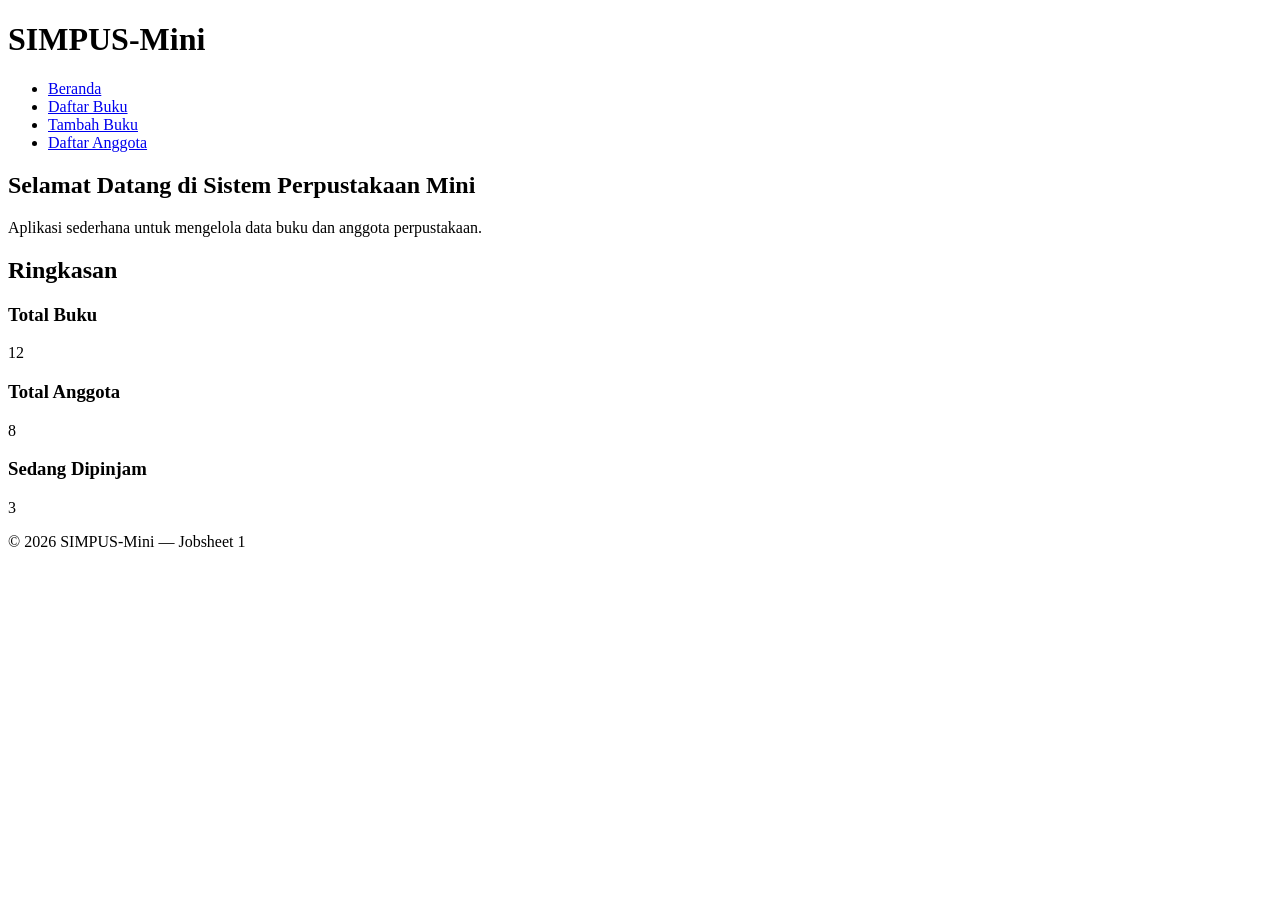
==== index.html @ 4033503d "Jobsheet 1" ====
<!DOCTYPE html>
<html lang="id">
<head>
    <meta charset="UTF-8">
    <title>SIMPUS-Mini | Beranda</title>
</head>
<body>
    <header>
        <h1>SIMPUS-Mini</h1>
        <nav>
            <ul>
                <li><a href="index.html">Beranda</a></li>
                <li><a href="buku/list.html">Daftar Buku</a></li>
                <li><a href="buku/tambah.html">Tambah Buku</a></li>
                <li><a href="anggota/list.html">Daftar Anggota</a></li>
                <!-- <li><a href="anggota/tambah.html">Tambah Anggota</a></li> -->
            </ul>
        </nav>
    </header>

    <main>
        <section>
            <h2>Selamat Datang di Sistem Perpustakaan Mini</h2>
            <p>Aplikasi sederhana untuk mengelola data buku dan anggota perpustakaan.</p>
        </section>

        <section>
            <h2>Ringkasan</h2>
            <article>
                <h3>Total Buku</h3>
                <p>12</p>
            </article>
            <article>
                <h3>Total Anggota</h3>
                <p>8</p>
            </article>
            <article>
                <h3>Sedang Dipinjam</h3>
                <p>3</p>
            </article>
        </section>
    </main>

    <footer>
        <p>&copy; 2026 SIMPUS-Mini &mdash; Jobsheet 1</p>
    </footer>
</body>
</html>
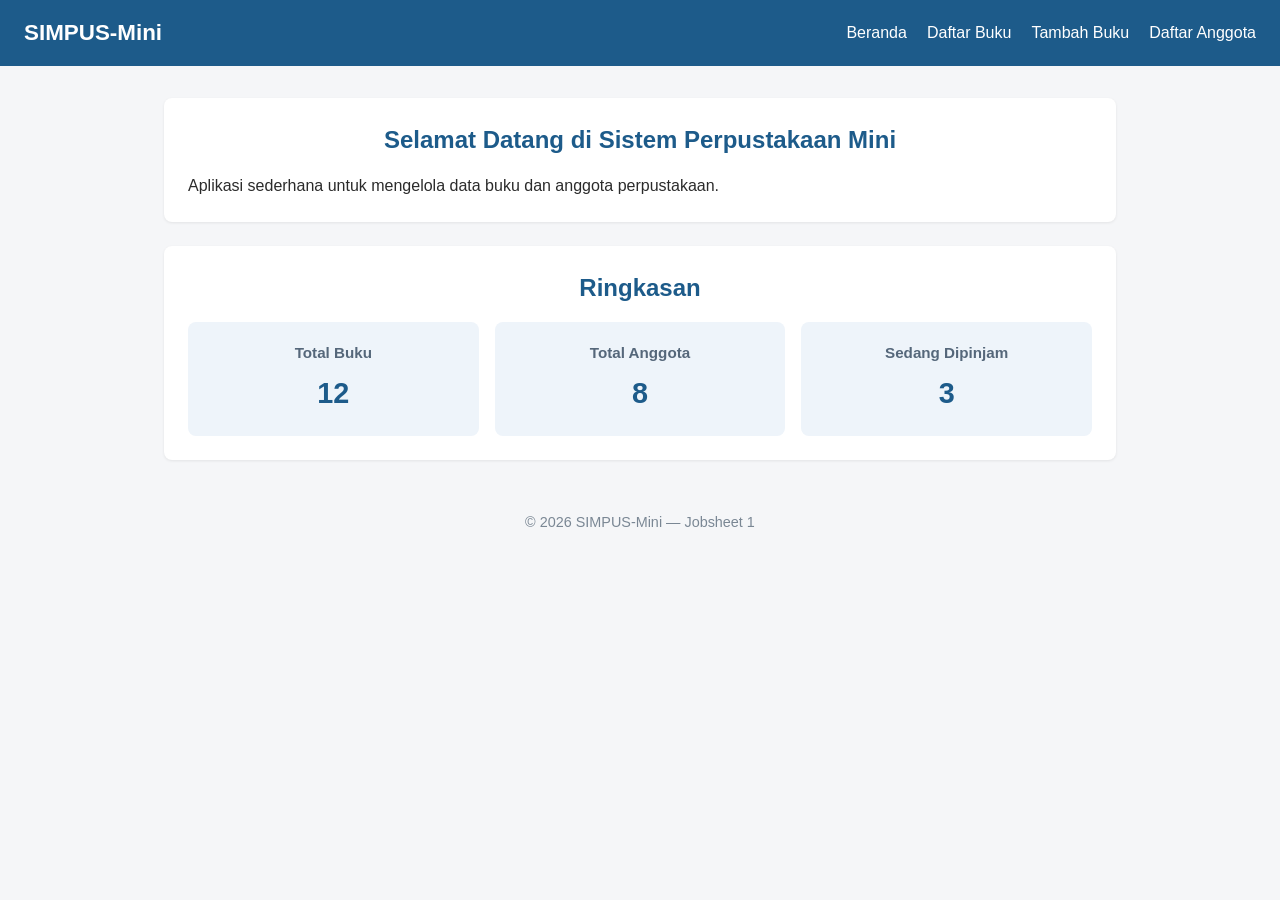
==== commit 39c5337b: "Jobsheet 2 - Tambah style css dan link href ke css untuk setiap halaman" ====
--- a/index.html
+++ b/index.html
@@ -3,6 +3,7 @@
 <head>
     <meta charset="UTF-8">
     <title>SIMPUS-Mini | Beranda</title>
+    <link rel="stylesheet" href="assets/css/style.css">
 </head>
 <body>
     <header>
@@ -23,22 +24,23 @@
             <h2>Selamat Datang di Sistem Perpustakaan Mini</h2>
             <p>Aplikasi sederhana untuk mengelola data buku dan anggota perpustakaan.</p>
         </section>
-
         <section>
             <h2>Ringkasan</h2>
-            <article>
-                <h3>Total Buku</h3>
-                <p>12</p>
-            </article>
-            <article>
-                <h3>Total Anggota</h3>
-                <p>8</p>
-            </article>
-            <article>
-                <h3>Sedang Dipinjam</h3>
-                <p>3</p>
-            </article>
-        </section>
+            <div class="kartu-statistik">
+                <article>
+                    <h3>Total Buku</h3>
+                    <p>12</p>
+                </article>
+                <article>
+                    <h3>Total Anggota</h3>
+                    <p>8</p>
+                </article>
+                <article>
+                    <h3>Sedang Dipinjam</h3>
+                    <p>3</p>
+                </article>
+            </div>
+            </section>
     </main>
 
     <footer>
--- a/assets/css/style.css
+++ b/assets/css/style.css
@@ -0,0 +1,191 @@
+/* ===== Reset & Base ===== */
+* {
+    box-sizing: border-box;
+    margin: 0;
+    padding: 0;
+}
+
+body {
+    font-family: "Segoe UI", Arial, sans-serif;
+    color: #2b2b2b;
+    background-color: #f5f6f8;
+    line-height: 1.5;
+}
+
+a {
+    color: #1d5b8a;
+    text-decoration: none;
+}
+
+a:hover {
+    text-decoration: underline;
+}
+
+/* ===== Header & Navbar (Flexbox) ===== */
+header {
+    background-color: #1d5b8a;
+    color: #fff;
+    padding: 1rem 1.5rem;
+    display: flex;
+    align-items: center;
+    justify-content: space-between;
+    flex-wrap: wrap;
+}
+
+header h1 {
+    font-size: 1.4rem;
+}
+
+header nav ul {
+    list-style: none;
+    display: flex;
+    gap: 1.25rem;
+}
+
+header nav a {
+    color: #fff;
+    font-weight: 500;
+}
+
+/* ===== Main Layout ===== */
+main {
+    max-width: 1000px;
+    margin: 2rem auto;
+    padding: 0 1.5rem;
+}
+
+section {
+    background-color: #fff;
+    border-radius: 8px;
+    padding: 1.5rem;
+    margin-bottom: 1.5rem;
+    box-shadow: 0 1px 3px rgba(0, 0, 0, 0.08);
+}
+
+section h2 {
+    margin-bottom: 1rem;
+    color: #1d5b8a;
+    text-align: center;
+}
+
+/* ===== Kartu Statistik (CSS Grid) ===== */
+main section .kartu-statistik {
+    display: grid;
+    grid-template-columns: repeat(3, 1fr);
+    gap: 1rem;
+    flex-wrap: wrap;
+}
+
+main section:nth-of-type(2) .kartu-statistik {
+    display: grid;
+    grid-template-columns: repeat(3, 1fr);
+    gap: 1rem;
+    flex-wrap: wrap;
+}
+
+main section:nth-of-type(2) article {
+    background-color: #eef4fa;
+    border-radius: 8px;
+    padding: 1.25rem;
+    text-align: center;
+}
+
+main section:nth-of-type(2) article h3 {
+    font-size: 0.95rem;
+    color: #55677a;
+    margin-bottom: 0.5rem;
+}
+
+main section:nth-of-type(2) article p {
+    font-size: 1.8rem;
+    font-weight: 700;
+    color: #1d5b8a;
+}
+
+/* ===== Tabel ===== */
+table {
+    width: 100%;
+    border-collapse: collapse;
+}
+
+th, td {
+    text-align: left;
+    padding: 0.65rem 0.75rem;
+    border-bottom: 1px solid #e2e6ea;
+}
+
+thead {
+    background-color: #1d5b8a;
+    color: #fff;
+}
+
+tbody tr:nth-child(even) {
+    background-color: #f7f9fb;
+}
+
+tbody tr:hover {
+    background-color: #eef4fa;
+}
+
+td button {
+    padding: 0.35rem 0.7rem;
+    margin-right: 0.35rem;
+    border: none;
+    border-radius: 4px;
+    cursor: pointer;
+    font-size: 0.85rem;
+}
+
+td button:first-of-type {
+    background-color: #f0ad4e;
+    color: #fff;
+}
+
+td button:last-of-type {
+    background-color: #d9534f;
+    color: #fff;
+}
+
+/* ===== Form ===== */
+form p {
+    margin-bottom: 1rem;
+}
+
+form label {
+    display: block;
+    margin-bottom: 0.35rem;
+    font-weight: 600;
+    color: #444;
+}
+
+form input,
+form select {
+    width: 100%;
+    max-width: 400px;
+    padding: 0.55rem 0.7rem;
+    border: 1px solid #cdd4da;
+    border-radius: 4px;
+    font-size: 1rem;
+}
+
+form button[type="submit"] {
+    background-color: #1d5b8a;
+    color: #fff;
+    border: none;
+    padding: 0.6rem 1.5rem;
+    border-radius: 4px;
+    font-size: 1rem;
+    cursor: pointer;
+}
+
+form button[type="submit"]:hover {
+    background-color: #164869;
+}
+
+/* ===== Footer ===== */
+footer {
+    text-align: center;
+    padding: 1.25rem;
+    color: #7a8794;
+    font-size: 0.9rem;
+}
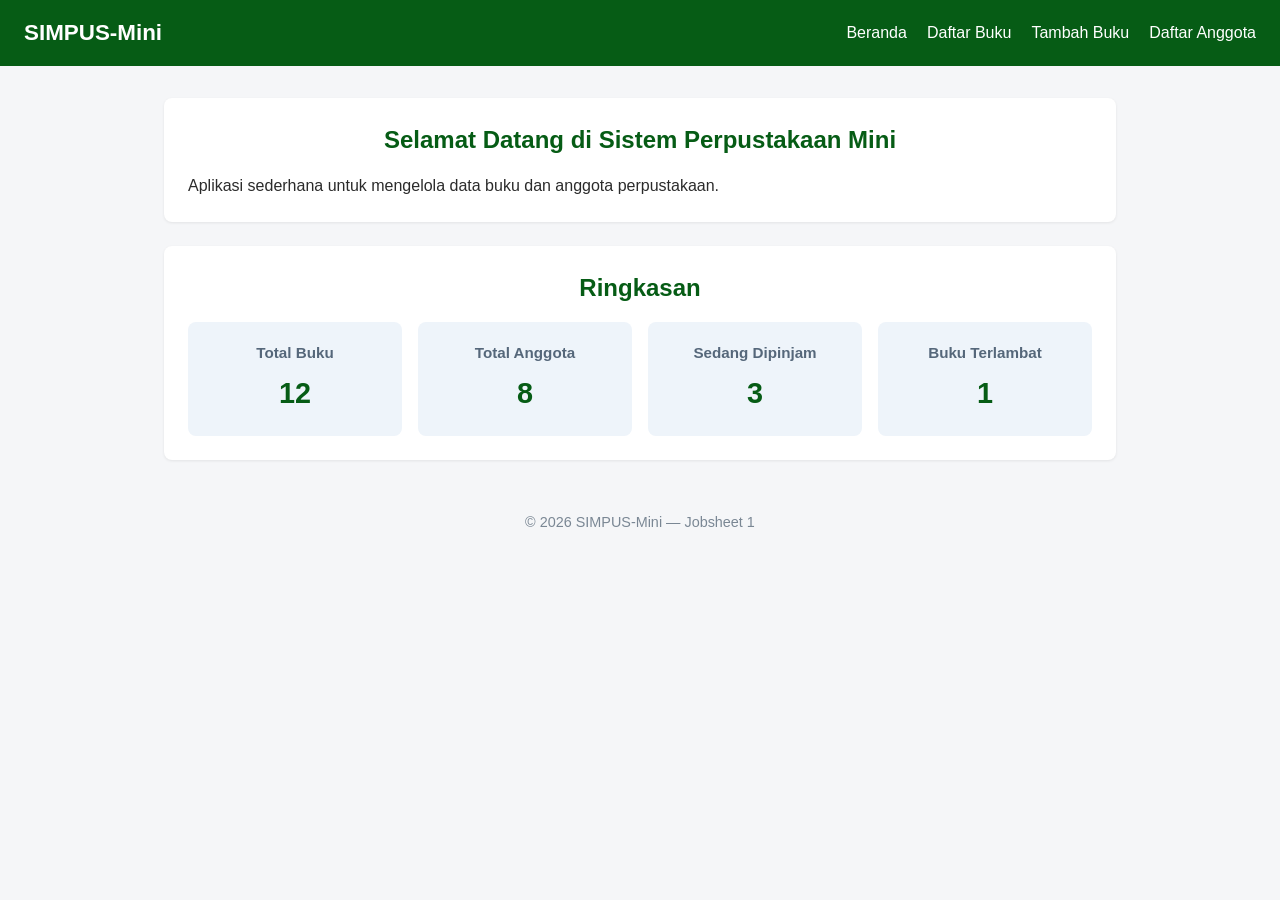
==== commit d9030b28: "update: Jobsheet 2 latihan" ====
--- a/index.html
+++ b/index.html
@@ -39,8 +39,12 @@
                     <h3>Sedang Dipinjam</h3>
                     <p>3</p>
                 </article>
+                <article>
+                    <h3>Buku Terlambat</h3>
+                    <p>1</p>
+                </article>
             </div>
-            </section>
+        </section>
     </main>
 
     <footer>
--- a/assets/css/style.css
+++ b/assets/css/style.css
@@ -11,9 +11,9 @@
     background-color: #f5f6f8;
     line-height: 1.5;
 }
-
+/* #1d5b8a */
 a {
-    color: #1d5b8a;
+    color: #065c15;
     text-decoration: none;
 }
 
@@ -23,7 +23,7 @@
 
 /* ===== Header & Navbar (Flexbox) ===== */
 header {
-    background-color: #1d5b8a;
+    background-color: #065c15;
     color: #fff;
     padding: 1rem 1.5rem;
     display: flex;
@@ -64,21 +64,21 @@
 
 section h2 {
     margin-bottom: 1rem;
-    color: #1d5b8a;
+    color: #065c15;
     text-align: center;
 }
 
 /* ===== Kartu Statistik (CSS Grid) ===== */
 main section .kartu-statistik {
     display: grid;
-    grid-template-columns: repeat(3, 1fr);
+    grid-template-columns: repeat(4, 1fr);
     gap: 1rem;
     flex-wrap: wrap;
 }
 
 main section:nth-of-type(2) .kartu-statistik {
     display: grid;
-    grid-template-columns: repeat(3, 1fr);
+    grid-template-columns: repeat(4, 1fr);
     gap: 1rem;
     flex-wrap: wrap;
 }
@@ -99,7 +99,7 @@
 main section:nth-of-type(2) article p {
     font-size: 1.8rem;
     font-weight: 700;
-    color: #1d5b8a;
+    color: #065c15;
 }
 
 /* ===== Tabel ===== */
@@ -115,7 +115,7 @@
 }
 
 thead {
-    background-color: #1d5b8a;
+    background-color: #065c15;
     color: #fff;
 }
 
@@ -136,12 +136,27 @@
     font-size: 0.85rem;
 }
 
-td button:first-of-type {
+/* td button:first-of-type {
     background-color: #f0ad4e;
     color: #fff;
 }
 
 td button:last-of-type {
+    background-color: #d9534f;
+    color: #fff;
+} */
+
+.btn-detail {
+    background-color: #5bc0de;
+    color: #fff;
+}
+
+.btn-edit {
+    background-color: #f0ad4e;
+    color: #fff;
+}
+
+.btn-hapus {
     background-color: #d9534f;
     color: #fff;
 }
@@ -169,10 +184,11 @@
 }
 
 form button[type="submit"] {
-    background-color: #1d5b8a;
+    background-color: #065c15;
     color: #fff;
     border: none;
     padding: 0.6rem 1.5rem;
+
     border-radius: 4px;
     font-size: 1rem;
     cursor: pointer;
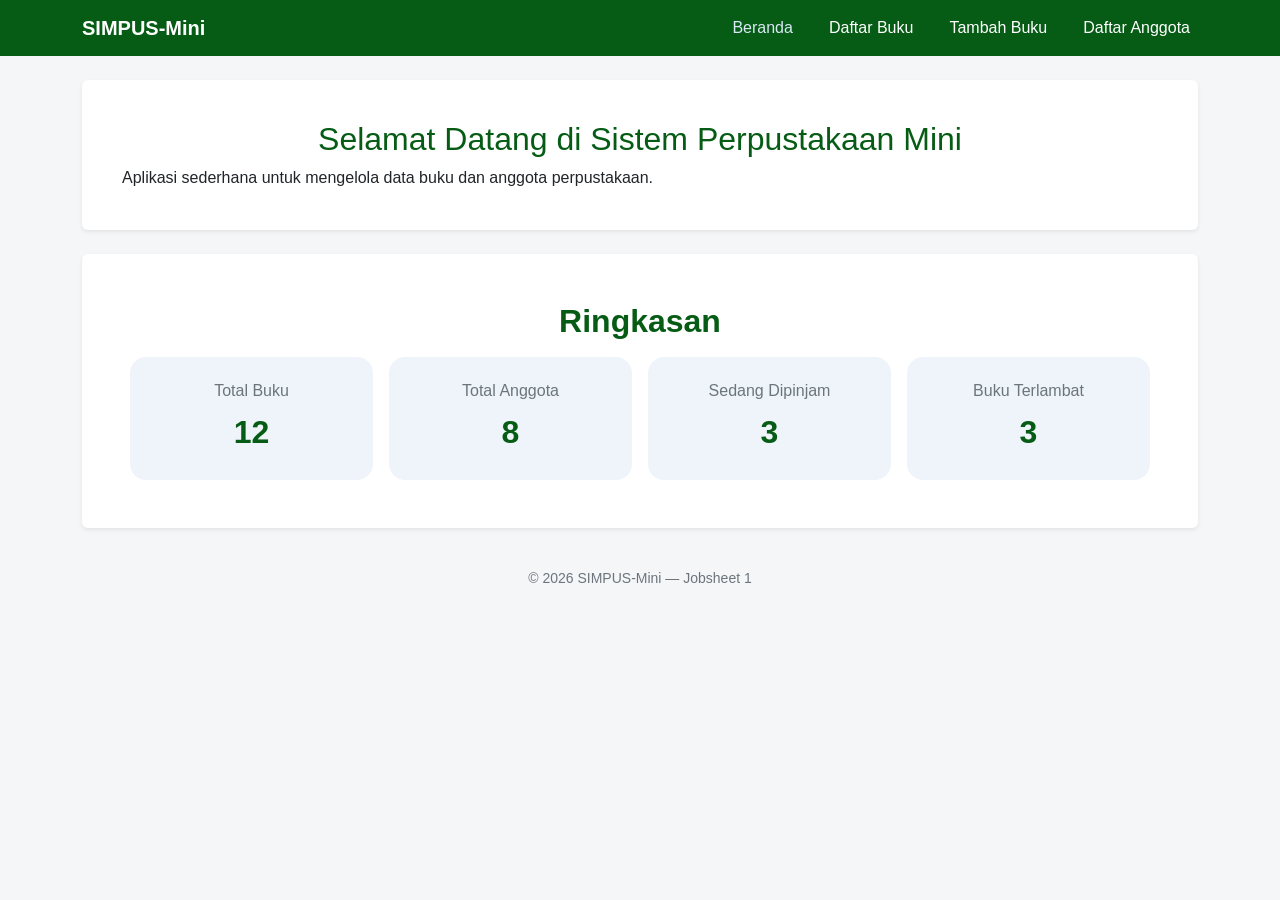
==== commit ad19a7e8: "Jobsheet 3 - Responsive Design Bootstrap" ====
--- a/index.html
+++ b/index.html
@@ -2,53 +2,75 @@
 <html lang="id">
 <head>
     <meta charset="UTF-8">
+    <meta name="viewport" content="width=device-width, initial-scale=1">
     <title>SIMPUS-Mini | Beranda</title>
+    <link href="https://cdn.jsdelivr.net/npm/bootstrap@5.3.3/dist/css/bootstrap.min.css" rel="stylesheet">
     <link rel="stylesheet" href="assets/css/style.css">
 </head>
 <body>
-    <header>
-        <h1>SIMPUS-Mini</h1>
-        <nav>
-            <ul>
-                <li><a href="index.html">Beranda</a></li>
-                <li><a href="buku/list.html">Daftar Buku</a></li>
-                <li><a href="buku/tambah.html">Tambah Buku</a></li>
-                <li><a href="anggota/list.html">Daftar Anggota</a></li>
-                <!-- <li><a href="anggota/tambah.html">Tambah Anggota</a></li> -->
-            </ul>
-        </nav>
+    <header class="navbar navbar-expand-lg navbar-dark" style="background-color:#065c15;">
+        <div class="container">
+            <a class="navbar-brand fw-semibold" href="index.html">SIMPUS-Mini</a>
+            <button class="navbar-toggler" type="button" data-bs-toggle="collapse" data-bs-target="#navMenu" aria-controls="navMenu" aria-expanded="false" aria-label="Toggle navigation">
+                <span class="navbar-toggler-icon"></span>
+            </button>
+            <nav class="collapse navbar-collapse" id="navMenu">
+                <ul class="navbar-nav ms-auto">
+                    <li class="nav-item"><a class="nav-link active" href="index.html">Beranda</a></li>
+                    <li class="nav-item"><a class="nav-link" href="buku/list.html">Daftar Buku</a></li>
+                    <li class="nav-item"><a class="nav-link" href="buku/tambah.html">Tambah Buku</a></li>
+                    <li class="nav-item"><a class="nav-link" href="anggota/list.html">Daftar Anggota</a></li>
+                </ul>
+            </nav>
+        </div>
     </header>
 
-    <main>
-        <section>
-            <h2>Selamat Datang di Sistem Perpustakaan Mini</h2>
-            <p>Aplikasi sederhana untuk mengelola data buku dan anggota perpustakaan.</p>
+    <main class="container my-4">
+        <section class="card shadow-sm mb-4 border-0">
+            <div class="card-body">
+                <h2 class="card-title" style="color:#065c15;">Selamat Datang di Sistem Perpustakaan Mini</h2>
+                <p class="card-text mb-0">Aplikasi sederhana untuk mengelola data buku dan anggota perpustakaan.</p>
+            </div>
         </section>
-        <section>
-            <h2>Ringkasan</h2>
-            <div class="kartu-statistik">
-                <article>
-                    <h3>Total Buku</h3>
-                    <p>12</p>
-                </article>
-                <article>
-                    <h3>Total Anggota</h3>
-                    <p>8</p>
-                </article>
-                <article>
-                    <h3>Sedang Dipinjam</h3>
-                    <p>3</p>
-                </article>
-                <article>
-                    <h3>Buku Terlambat</h3>
-                    <p>1</p>
-                </article>
+
+        <section class="card shadow-sm mb-4 border-0">
+            <div class="card-body p-4">
+                <h2 class="card-title mb-3 fw-bold" style="color:#065c15;">Ringkasan</h2>
+
+                <div class="row g-3 text-center">
+                    <div class="col-12 col-md-6 col-lg-3">
+                        <div class="p-4 rounded-4 h-100" style="background-color:#eef4fa;">
+                            <h3 class="h6 text-secondary">Total Buku</h3>
+                            <p class="fs-2 fw-bold mb-0" style="color:#065c15;">12</p>
+                        </div>
+                    </div>
+                    <div class="col-12 col-md-6 col-lg-3">
+                        <div class="p-4 rounded-4 h-100" style="background-color:#eef4fa;">
+                            <h3 class="h6 text-secondary">Total Anggota</h3>
+                            <p class="fs-2 fw-bold mb-0" style="color:#065c15;">8</p>
+                        </div>
+                    </div>
+                    <div class="col-12 col-md-6 col-lg-3">
+                        <div class="p-4 rounded-4 h-100" style="background-color:#eef4fa;">
+                            <h3 class="h6 text-secondary">Sedang Dipinjam</h3>
+                            <p class="fs-2 fw-bold mb-0" style="color:#065c15;">3</p>
+                        </div>
+                    </div>
+                    <div class="col-12 col-md-6 col-lg-3">
+                        <div class="p-4 rounded-4 h-100" style="background-color:#eef4fa;">
+                            <h3 class="h6 text-secondary">Buku Terlambat</h3>
+                            <p class="fs-2 fw-bold mb-0" style="color:#065c15;">3</p>
+                        </div>
+                    </div>
+                </div>
             </div>
         </section>
     </main>
 
-    <footer>
-        <p>&copy; 2026 SIMPUS-Mini &mdash; Jobsheet 1</p>
+    <footer class="text-center text-secondary py-3 small">
+        <p class="mb-0">&copy; 2026 SIMPUS-Mini &mdash; Jobsheet 1</p>
     </footer>
+
+    <script src="https://cdn.jsdelivr.net/npm/bootstrap@5.3.3/dist/js/bootstrap.bundle.min.js"></script>
 </body>
 </html>
--- a/assets/css/style.css
+++ b/assets/css/style.css
@@ -1,4 +1,4 @@
-/* ===== Reset & Base ===== */
+/*  Reset & Base  */
 * {
     box-sizing: border-box;
     margin: 0;
@@ -21,7 +21,7 @@
     text-decoration: underline;
 }
 
-/* ===== Header & Navbar (Flexbox) ===== */
+/*  Header & Navbar (Flexbox)  */
 header {
     background-color: #065c15;
     color: #fff;
@@ -47,7 +47,22 @@
     font-weight: 500;
 }
 
-/* ===== Main Layout ===== */
+.navbar-brand,
+.nav-link {
+    color: #fff !important;
+}
+
+.nav-link:hover,
+.nav-link.active {
+    color: #d9e8f5 !important;
+}
+
+form button[type="submit"]:hover,
+button[type="submit"]:hover {
+    background-color: #164869 !important;
+}
+
+/*  Main Layout  */
 main {
     max-width: 1000px;
     margin: 2rem auto;
@@ -68,7 +83,7 @@
     text-align: center;
 }
 
-/* ===== Kartu Statistik (CSS Grid) ===== */
+/*  Kartu Statistik (CSS Grid)  */
 main section .kartu-statistik {
     display: grid;
     grid-template-columns: repeat(4, 1fr);
@@ -76,13 +91,6 @@
     flex-wrap: wrap;
 }
 
-main section:nth-of-type(2) .kartu-statistik {
-    display: grid;
-    grid-template-columns: repeat(4, 1fr);
-    gap: 1rem;
-    flex-wrap: wrap;
-}
-
 main section:nth-of-type(2) article {
     background-color: #eef4fa;
     border-radius: 8px;
@@ -102,18 +110,33 @@
     color: #065c15;
 }
 
-/* ===== Tabel ===== */
+/*  Tabel  */
+.table-responsive {
+    overflow-x: auto;
+}
+
 table {
     width: 100%;
     border-collapse: collapse;
-}
-
-th, td {
+    white-space: nowrap;
+}
+
+th {
+    text-align: center;
+    padding: 0.65rem 0.75rem;
+    border-bottom: 1px solid #e2e6ea;
+}
+
+td {
     text-align: left;
     padding: 0.65rem 0.75rem;
     border-bottom: 1px solid #e2e6ea;
 }
 
+td.action-column {
+    text-align: center;
+}
+
 thead {
     background-color: #065c15;
     color: #fff;
@@ -125,6 +148,15 @@
 
 tbody tr:hover {
     background-color: #eef4fa;
+}
+
+.action-buttons {
+    display: flex;
+    flex-direction: row;
+    flex-wrap: nowrap;
+    gap: 8px;
+    justify-content: center;
+    align-items: center;
 }
 
 td button {
@@ -136,16 +168,6 @@
     font-size: 0.85rem;
 }
 
-/* td button:first-of-type {
-    background-color: #f0ad4e;
-    color: #fff;
-}
-
-td button:last-of-type {
-    background-color: #d9534f;
-    color: #fff;
-} */
-
 .btn-detail {
     background-color: #5bc0de;
     color: #fff;
@@ -161,7 +183,7 @@
     color: #fff;
 }
 
-/* ===== Form ===== */
+/*  Form  */
 form p {
     margin-bottom: 1rem;
 }
@@ -198,10 +220,51 @@
     background-color: #164869;
 }
 
-/* ===== Footer ===== */
+/*  Footer  */
 footer {
     text-align: center;
     padding: 1.25rem;
     color: #7a8794;
     font-size: 0.9rem;
+}
+
+@media (max-width: 768px) {
+    main section:nth-of-type(2) .kartu-statistik {
+        grid-template-columns: repeat(2, 1fr);
+    }
+}
+
+@media (max-width: 480px) {
+    header {
+        position: relative;
+    }
+
+    .nav-toggle-label {
+        display: block;
+    }
+
+    header nav {
+        display: none;
+        width: 100%;
+        order: 3;
+        margin-top: 1rem;
+    }
+
+    .nav-toggle:checked ~ nav {
+        display: block;
+    }
+
+    header nav ul {
+        flex-direction: column;
+        gap: 0.75rem;
+    }
+
+    main section:nth-of-type(2) .kartu-statistik {
+        grid-template-columns: 1fr;
+    }
+
+    form input,
+    form select {
+        max-width: 100%;
+    }
 }
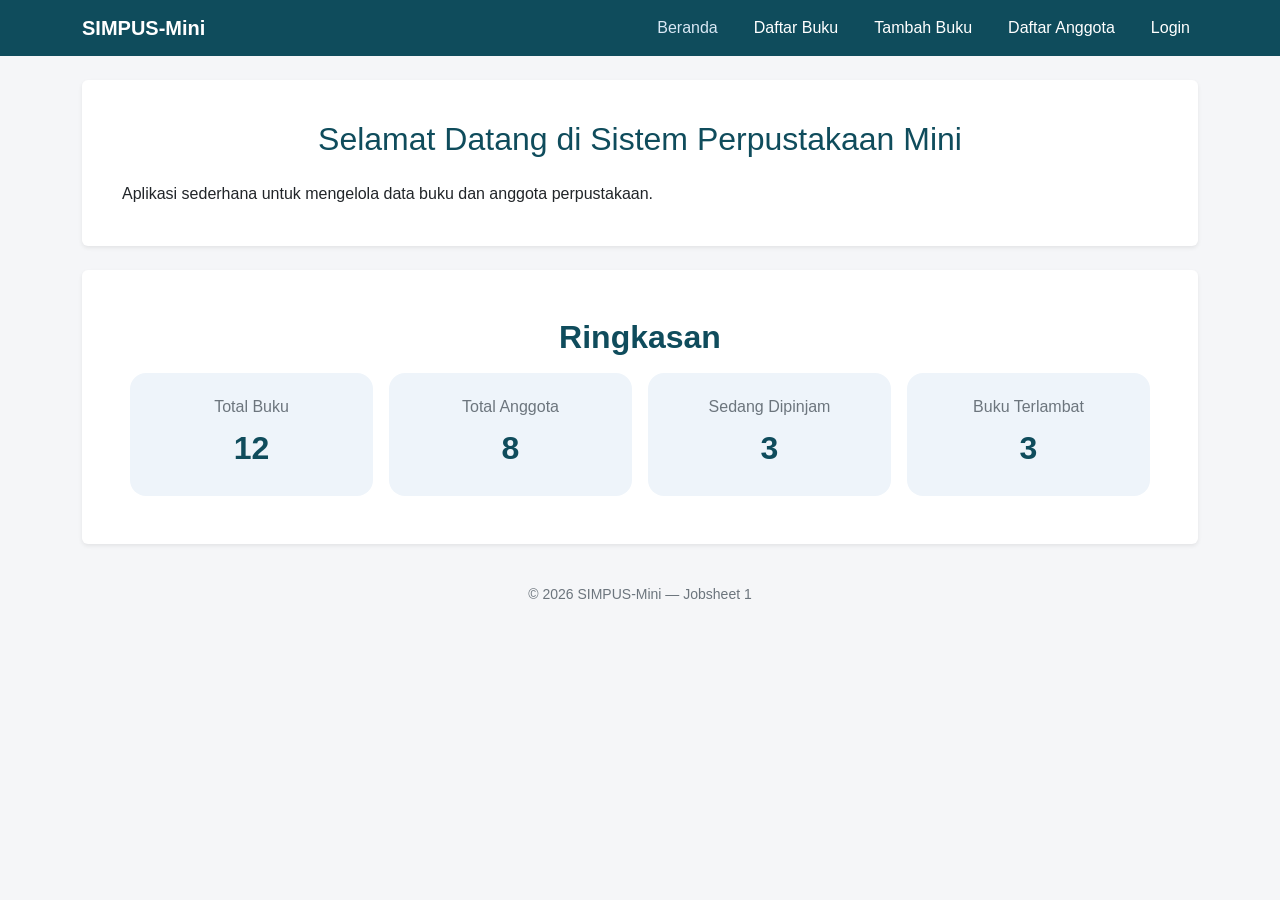
==== commit 1945df02: "Jobsheet 4 - Update" ====
--- a/index.html
+++ b/index.html
@@ -8,7 +8,7 @@
     <link rel="stylesheet" href="assets/css/style.css">
 </head>
 <body>
-    <header class="navbar navbar-expand-lg navbar-dark" style="background-color:#065c15;">
+    <header class="navbar navbar-expand-lg navbar-dark" style="background-color:#0f4c5c;">
         <div class="container">
             <a class="navbar-brand fw-semibold" href="index.html">SIMPUS-Mini</a>
             <button class="navbar-toggler" type="button" data-bs-toggle="collapse" data-bs-target="#navMenu" aria-controls="navMenu" aria-expanded="false" aria-label="Toggle navigation">
@@ -20,6 +20,7 @@
                     <li class="nav-item"><a class="nav-link" href="buku/list.html">Daftar Buku</a></li>
                     <li class="nav-item"><a class="nav-link" href="buku/tambah.html">Tambah Buku</a></li>
                     <li class="nav-item"><a class="nav-link" href="anggota/list.html">Daftar Anggota</a></li>
+                    <li class="nav-item"><a class="nav-link" href="auth/login.html">Login</a></li>
                 </ul>
             </nav>
         </div>
@@ -28,38 +29,38 @@
     <main class="container my-4">
         <section class="card shadow-sm mb-4 border-0">
             <div class="card-body">
-                <h2 class="card-title" style="color:#065c15;">Selamat Datang di Sistem Perpustakaan Mini</h2>
+                <h2 class="card-title mb-4" style="color:#0f4c5c;">Selamat Datang di Sistem Perpustakaan Mini</h2>
                 <p class="card-text mb-0">Aplikasi sederhana untuk mengelola data buku dan anggota perpustakaan.</p>
             </div>
         </section>
 
         <section class="card shadow-sm mb-4 border-0">
             <div class="card-body p-4">
-                <h2 class="card-title mb-3 fw-bold" style="color:#065c15;">Ringkasan</h2>
+                <h2 class="card-title mb-3 fw-bold" style="color:#0f4c5c;">Ringkasan</h2>
 
                 <div class="row g-3 text-center">
                     <div class="col-12 col-md-6 col-lg-3">
                         <div class="p-4 rounded-4 h-100" style="background-color:#eef4fa;">
                             <h3 class="h6 text-secondary">Total Buku</h3>
-                            <p class="fs-2 fw-bold mb-0" style="color:#065c15;">12</p>
+                            <p class="fs-2 fw-bold mb-0" style="color:#0f4c5c;">12</p>
                         </div>
                     </div>
                     <div class="col-12 col-md-6 col-lg-3">
                         <div class="p-4 rounded-4 h-100" style="background-color:#eef4fa;">
                             <h3 class="h6 text-secondary">Total Anggota</h3>
-                            <p class="fs-2 fw-bold mb-0" style="color:#065c15;">8</p>
+                            <p class="fs-2 fw-bold mb-0" style="color:#0f4c5c;">8</p>
                         </div>
                     </div>
                     <div class="col-12 col-md-6 col-lg-3">
                         <div class="p-4 rounded-4 h-100" style="background-color:#eef4fa;">
                             <h3 class="h6 text-secondary">Sedang Dipinjam</h3>
-                            <p class="fs-2 fw-bold mb-0" style="color:#065c15;">3</p>
+                            <p class="fs-2 fw-bold mb-0" style="color:#0f4c5c;">3</p>
                         </div>
                     </div>
                     <div class="col-12 col-md-6 col-lg-3">
                         <div class="p-4 rounded-4 h-100" style="background-color:#eef4fa;">
                             <h3 class="h6 text-secondary">Buku Terlambat</h3>
-                            <p class="fs-2 fw-bold mb-0" style="color:#065c15;">3</p>
+                            <p class="fs-2 fw-bold mb-0" style="color:#0f4c5c;">3</p>
                         </div>
                     </div>
                 </div>
--- a/assets/css/style.css
+++ b/assets/css/style.css
@@ -13,7 +13,7 @@
 }
 /* #1d5b8a */
 a {
-    color: #065c15;
+    color: #0f4c5c;
     text-decoration: none;
 }
 
@@ -23,7 +23,7 @@
 
 /*  Header & Navbar (Flexbox)  */
 header {
-    background-color: #065c15;
+    background-color: #0f4c5c;
     color: #fff;
     padding: 1rem 1.5rem;
     display: flex;
@@ -79,7 +79,7 @@
 
 section h2 {
     margin-bottom: 1rem;
-    color: #065c15;
+    color: #0f4c5c;
     text-align: center;
 }
 
@@ -107,7 +107,7 @@
 main section:nth-of-type(2) article p {
     font-size: 1.8rem;
     font-weight: 700;
-    color: #065c15;
+    color: #0f4c5c;
 }
 
 /*  Tabel  */
@@ -138,7 +138,7 @@
 }
 
 thead {
-    background-color: #065c15;
+    background-color: #0f4c5c;
     color: #fff;
 }
 
@@ -193,6 +193,10 @@
     margin-bottom: 0.35rem;
     font-weight: 600;
     color: #444;
+}
+
+.form-check-label {
+    display: flex;
 }
 
 form input,
@@ -206,7 +210,7 @@
 }
 
 form button[type="submit"] {
-    background-color: #065c15;
+    background-color: #0f4c5c;
     color: #fff;
     border: none;
     padding: 0.6rem 1.5rem;
